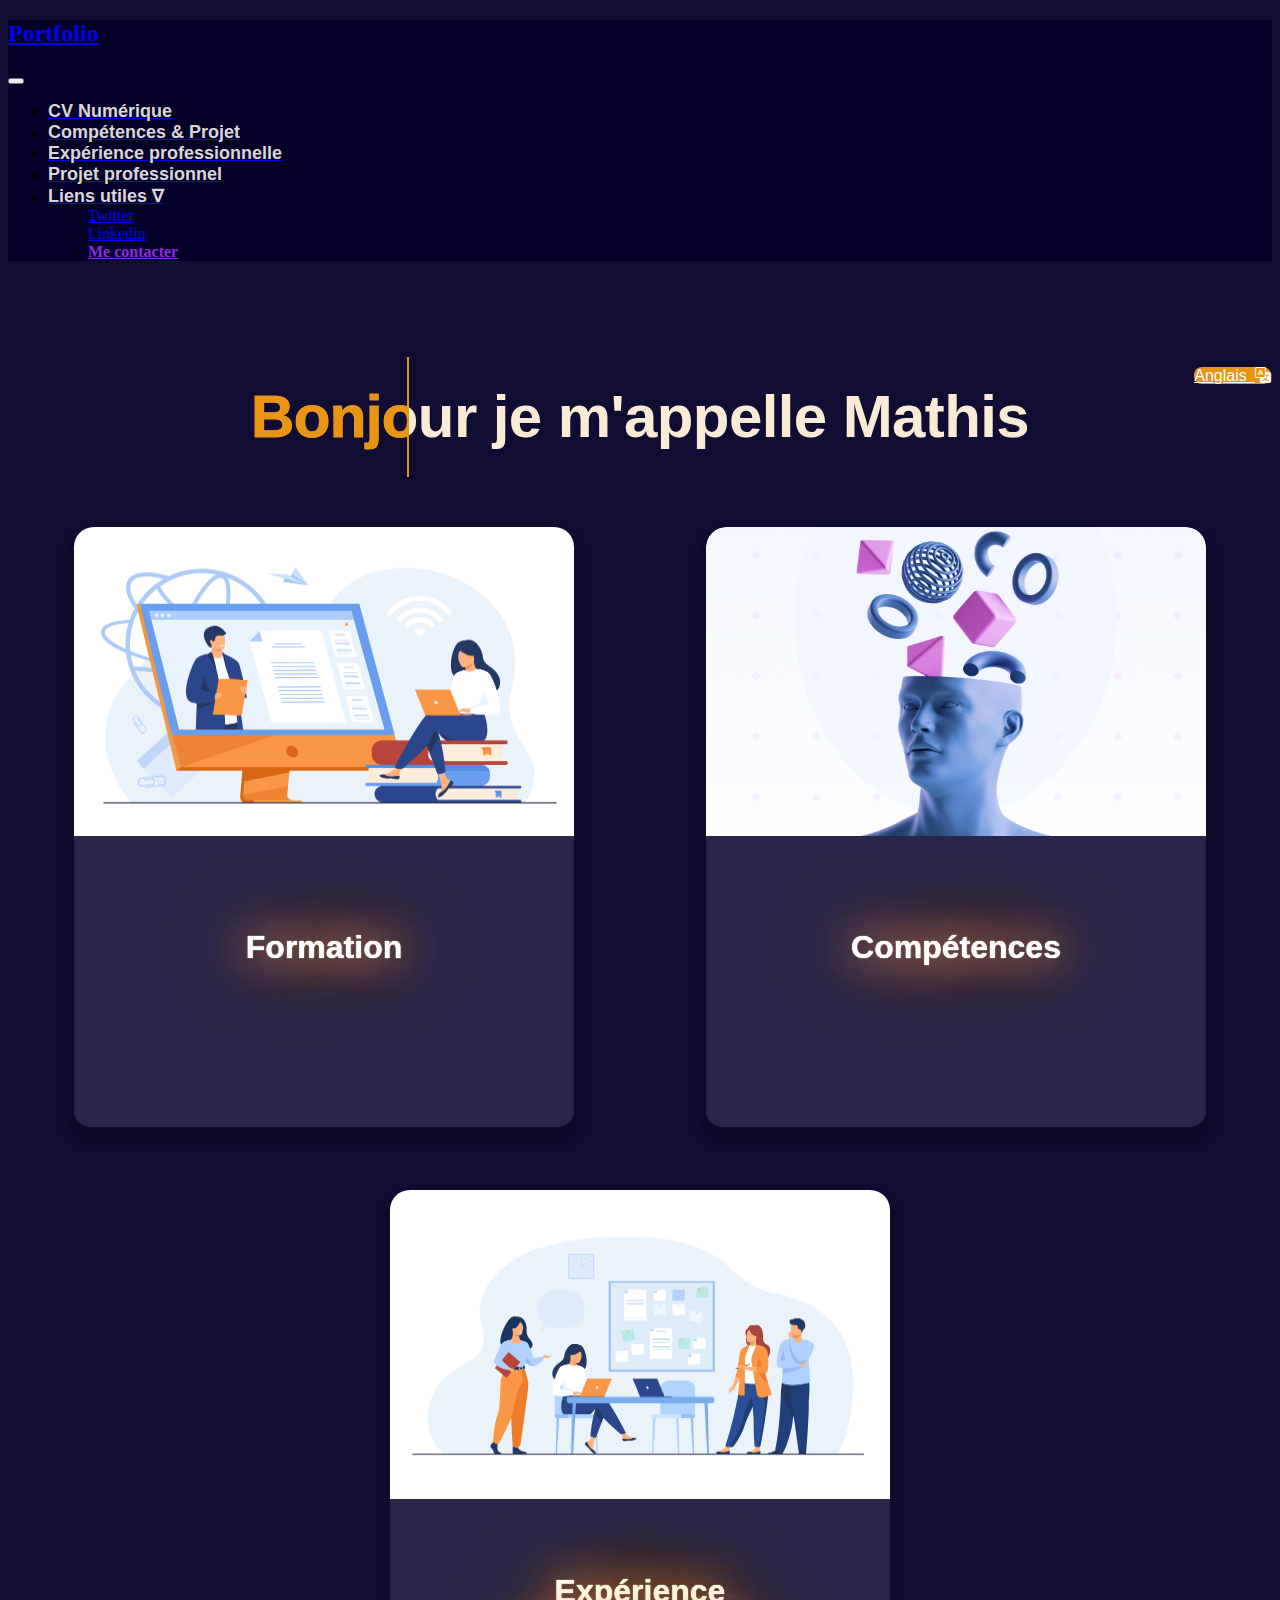
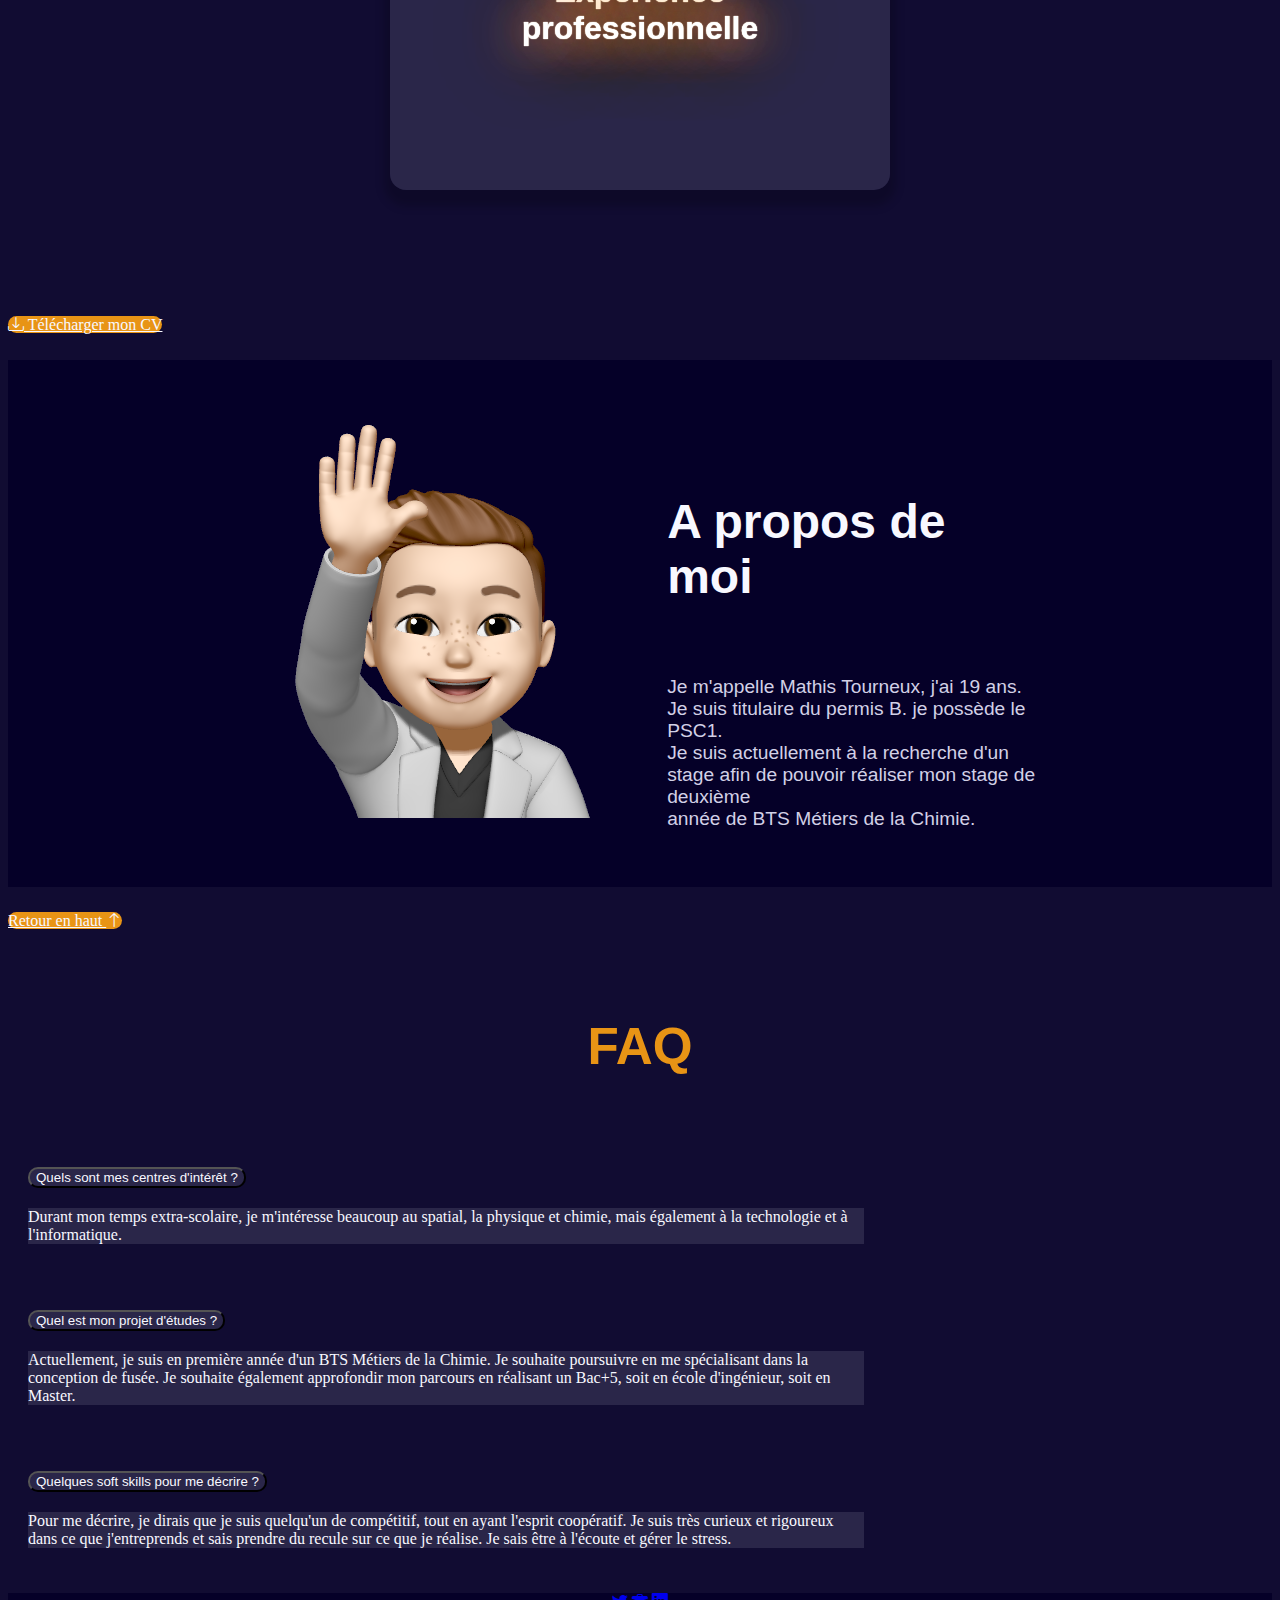
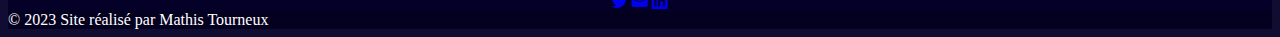
==== html/fr/index.html @ 505dd760 "Add files via upload" ====
<!doctype html>
<html lang="fr">

<head>
    <meta charset="utf-8">
    <meta name="viewport" content="width=device-width, initial-scale=1">
    <title>Portfolio - Mathis Tourneux</title>
    <link href="https://cdn.jsdelivr.net/npm/bootstrap@5.1.3/dist/css/bootstrap.min.css" rel="stylesheet"
        integrity="sha384-1BmE4kWBq78iYhFldvKuhfTAU6auU8tT94WrHftjDbrCEXSU1oBoqyl2QvZ6jIW3" crossorigin="anonymous">
    <link rel="stylesheet" href="https://cdn.jsdelivr.net/npm/bootstrap-icons@1.9.1/font/bootstrap-icons.css">
    <link href="../../css/css.css" rel="stylesheet">
    <link rel="icon" href="../../img/briefcase-fill.png">
</head>

<body>
    <main>
        <nav class="navbar navbar-expand-md navbar-dark bg-dark fixed-top" aria-label="Fourth navbar example">
            <div class="container-fluid">
                <a class="navbar-brand" href="#">
                    <h2>Portfolio</h2>
                </a>
                <button class="navbar-toggler" type="button" data-bs-toggle="collapse"
                    data-bs-target="#navbarsExample04">
                    <span class="navbar-toggler-icon"></span>
                </button>
                <div class="collapse navbar-collapse" id="navbarsExample04">
                    <ul class="navbar-nav me-auto mb-2 mb-md-0">
                        <li class="nav-item">
                            <a class="nav-link active" aria-current="page" href="#"><span>CV
                                    Numérique</span></a>
                        </li>
                        <li class="nav-item">
                            <a class="nav-link active" aria-current="page"
                                href="../../html/fr/competences.html"><span>Compétences &
                                    Projet</span></a>
                        </li>
                        <li class="nav-item">
                            <a class="nav-link active" aria-current="page"
                                href="../../html/fr/interets.html"><span>Expérience
                                    professionnelle</span></a>
                        </li>
                        <li class="nav-item">
                            <a class="nav-link active" aria-current="page"
                                href="../../html/fr/projetprofessionnel.html"><span>Projet professionnel</span></a>
                        </li>
                        <li class="nav-item dropdown">
                            <a class="nav-link" href="#" id="dropdown04" data-bs-toggle="dropdown"
                                aria-expanded="false"><span>Liens utiles ∇</span></a>
                            <ul class="dropdown-menu" aria-labelledby="dropdown04">
                                <li><a class="dropdown-item" href="https://twitter.com/CAREDAS3"
                                        target="_blank">Twitter</a></li>
                                <li><a class="dropdown-item"
                                        href="https://www.linkedin.com/in/mathis-tourneux-204973261/"
                                        target="_blank">Linkedin</a></li>
                                <li><a class="dropdown-item" href="../fr/liensutiles.html"
                                        style="color: blueviolet; font-weight: bold;">Me contacter </a></li>
                            </ul>
                        </li>
                    </ul>
                </div>
            </div>
        </nav>
    </main>
    <div class="langue">
        <a href="../../html/en/index_anglais.html" class="btn btn-dark" role="button">Anglais&ensp;<i
                class="bi bi-translate"></i></a>
    </div>
    <div class="heading">
        <h2 data-text="Bonjour je m'appelle Mathis">
            Bonjour je m'appelle Mathis
        </h2>
    </div>
    <section>
        <div class="flip-card">
            <div class="flip-card-inner">
                <div class="flip-card-front">
                    <img src="../../img/formation.jpg" alt="image_formation" style="border-radius: 20px 20px 0px 0px;">
                    <div class="title-front-card">Formation</div>
                </div>
                <div class="flip-card-back">
                    <h1>Formation</h1><br> <br> <br>
                    <p><b>● 2022-2023</b> BTS Métiers de la chimie (49) 1er année</p>
                    <br> <br>
                    <p><b>● 2021-2022</b> BUT Chimie - IUT Rennes (35) 1er année</p>
                    <br> <br>
                    <p><b>● 2021</b> Bac STL (Sciences et technologies de laboratoire) mention Assez-bien - Lycée Joliot-Curie (35)</p>
                    <br> <br>
                    <p><b>● 2018</b> Brevet des collèges mention Bien - Collège Saint-Jospeh - Bain-de-Bretagne (35)</p>
                </div>
            </div>
        </div>

        <div class="flip-card">
            <div class="flip-card-inner">
                <div class="flip-card-front">
                    <img src="../../img/preview.png" alt="image_preview" style="border-radius: 20px 20px 0px 0px;">
                    <div class="title-front-card">Compétences</div>
                </div>
                <div class="flip-card-back-competence">
                    <h1>Compétences</h1>
                    <p><br><b>● Chimie analytique</b><br>
                        - Dosages en solution aqueuse (colorimétrie, ph-métrie etc…)
                        - Chromatographie (connaissances en HPLC, GC, GC-MS)
                        - Spectro UV ; absorption atomique
                        <br>
                        <br><b>● Chimie synthèse</b><br>
                        - Réalisation de synthèse (montage à reflux…)
                        - Purification (recristallisation, distillation, chromatographie)
                        - CCM, spectro infra-rouge, RMN                        
                        <br>
                        <br><b>● Chimie Formulation</b><br>
                        - Fabrication de produits (peintures, détergents, crèmes…)
                        - Caractérisation (colorimétrie, rhéologie, tests mécaniques)
                        <br>
                        <br><b>● Programmation</b><br> Projet web : création d’un porto-folio, Fondamentaux de
                        programmation de langage JavaScript, un peu de Java et de Shell<br>
                        <br><b>● Langues</b>
                        <br>Anglais : Niveau B2 (diplôme validé par examen spécifique au lycée)<br>
                        <br>Espagnol : Niveau A2 (apprentissage extra-scolaire)<br>
                        <br><b>● Certifications</b><br> Certification PIX code : P-C3Q9QW2V<br>
                    </p>
                </div>
            </div>
        </div>

        <div class="flip-card">
            <div class="flip-card-inner">
                <div class="flip-card-front">
                    <img src="../../img/exp.jpg" alt="image_expérience" style="border-radius: 20px 20px 0px 0px;">
                    <div class="title-front-card">Expérience professionnelle</div>
                </div>
                <div class="flip-card-back">
                    <h1>Expérience professionnelle</h1>
                    <br> <br>
                    <p><b>● Juillet-Août 2022 - Préparateur de commande, Grand-Fougeray (35) : </b>
                        <br><br>Préparation de commande pour les différents intermarchés de France.</p>
                    <br> <br>
                    <p><b>● Février-Juin 2022 - Équipier polyvalent " Domino's Pizza ", Cesson-Sévigné (35) :</b>
                        <br><br>Accueil de la clientèle, livraison, prise de commande, comptoir, encaissement, plonge</p>
                    <br> <br>
                    <p><b>● Mars 2018 - Stage d’observation « Informatique Caisse des dépôts », Paris (75) :</b>
                        <br><br>Observation de différents métiers, par exemple : les métiers de l’informatique
                        (Cybersécurité, Base de Données, Cloud), de la communication (Intranet entreprise, page web,
                        affiches et actualités sur site), mais aussi de la gestion d’habilitations…
                    </p>
                </div>
            </div>
        </div>
    </section>
    <div class="d-flex justify-content-center m-2" style="padding-bottom: 2%;">
        <a href="../../pdf/cv_stage_bts.pdf" download="CV_Mathis_Tourneux.pdf" role="button"
            class="btn btn-dark btn-lg"><i class="bi bi-download"></i> Télécharger mon CV</a>
    </div>
    <div class="bande">
        <div class="container">
            <div class="col-md-12">
                <div class="row">
                    <div class="col-md-4">
                        <img src="../../img/memoji.png" alt="image_memoji">
                    </div>
                    <div class="col-md-8 text-center" style="padding-top: 7%;">
                        <h2>A propos de moi</h2>
                        <p>Je m'appelle Mathis Tourneux, j'ai 19 ans. Je suis titulaire du permis B. je possède le
                            PSC1.<br>Je suis
                            actuellement à la recherche d'un stage afin de pouvoir réaliser mon stage de deuxième<br>
                            année de BTS
                            Métiers de la Chimie.</p>
                    </div>
                </div>
            </div>
        </div>
    </div>
    <div class="d-flex justify-content-center m-2">
        <div class="bas">
            <a href="#" class="btn btn-dark btn-lg">Retour en haut <i class="bi bi-arrow-up"></i></a>
        </div>
    </div>
    <div class="container" style="padding-top: 3%;">
        <div class="row">
            <div class="col">
                <div class="heading-faq">
                    <h2 data-text="FAQ" style="padding-top: 6%; font-size: 320%;">
                        FAQ
                    </h2>
                </div>
            </div>
        </div>
    </div>
    <div class="container9" style="width: 99%; padding-bottom: 2%;">
        <div class="row">
            <div class="col d-flex justify-content-center">
                <div class="accordion accordion-flush" id="accordionFlushExample">
                    <div class="accordion-item">
                        <h2 class="accordion-header" id="flush-headingOne">
                            <button class="accordion-button collapsed" type="button" data-bs-toggle="collapse"
                                data-bs-target="#flush-collapseOne" aria-expanded="false"
                                aria-controls="flush-collapseOne">
                                Quels sont mes centres d'intérêt ?
                            </button>
                        </h2>
                        <div id="flush-collapseOne" class="accordion-collapse collapse"
                            aria-labelledby="flush-headingOne" data-bs-parent="#accordionFlushExample">
                            <div class="accordion-body">Durant mon temps extra-scolaire, je m'intéresse beaucoup au spatial,
                                la physique et chimie, mais également à la technologie et à l'informatique.
                            </div>
                        </div>
                    </div>
                    <div class="accordion-item">
                        <h2 class="accordion-header" id="flush-headingTwo">
                            <button class="accordion-button collapsed" type="button" data-bs-toggle="collapse"
                                data-bs-target="#flush-collapseTwo" aria-expanded="false"
                                aria-controls="flush-collapseTwo">
                                Quel est mon projet d'études ?
                            </button>
                        </h2>
                        <div id="flush-collapseTwo" class="accordion-collapse collapse"
                            aria-labelledby="flush-headingTwo" data-bs-parent="#accordionFlushExample">
                            <div class="accordion-body">Actuellement, je suis en première année d'un BTS Métiers de
                                la Chimie. Je souhaite poursuivre en me spécialisant dans la conception de fusée.
                                Je souhaite également approfondir mon parcours en réalisant un Bac+5,
                                soit en école d'ingénieur, soit en Master.
                            </div>
                        </div>
                    </div>
                    <div class="accordion-item">
                        <h2 class="accordion-header" id="flush-headingThree">
                            <button class="accordion-button collapsed" type="button" data-bs-toggle="collapse"
                                data-bs-target="#flush-collapseThree" aria-expanded="false"
                                aria-controls="flush-collapseThree">
                                Quelques soft skills pour me décrire ?
                            </button>
                        </h2>
                        <div id="flush-collapseThree" class="accordion-collapse collapse"
                            aria-labelledby="flush-headingThree" data-bs-parent="#accordionFlushExample">
                            <div class="accordion-body">Pour me décrire, je dirais que je suis quelqu'un de compétitif, tout en
                                ayant l'esprit coopératif. Je suis très curieux et rigoureux dans ce que j'entreprends et sais
                                prendre du recule sur ce que je réalise. Je sais être à l'écoute et gérer le stress.
                            </div>
                        </div>
                    </div>
                </div>
            </div>
        </div>
    </div>
    <footer class="text-center text-white">
        <div class="container pt-4">
            <div class="mb-4">
                <a class="btn btn-link btn-floating btn-lg text-white m-1" href="https://twitter.com/CAREDAS3"
                    target="_blank" role="button" data-mdb-ripple-color="dark"><i class="bi bi-twitter"></i></a>
                <a class="btn btn-link btn-floating btn-lg text-white m-1" href="https://etsco.fr/"
                    target="_blank" role="button" data-mdb-ripple-color="dark"><i class="bi bi-briefcase-fill"></i></a>
                <a class="btn btn-link btn-floating btn-lg text-white m-1"
                    href="https://www.linkedin.com/in/mathis-tourneux-204973261/" target="_blank" role="button"
                    data-mdb-ripple-color="dark"><i class="bi bi-linkedin"></i></a>
            </div>
        </div>
        <div class="text-center  text-dark p-3" style="background-color: rgba(0, 0, 0, 0.2);">
            <span>© 2023 Site réalisé par Mathis Tourneux</span>
        </div>
    </footer>
    <script src="https://cdn.jsdelivr.net/npm/bootstrap@5.1.3/dist/js/bootstrap.bundle.min.js"
        integrity="sha384-ka7Sk0Gln4gmtz2MlQnikT1wXgYsOg+OMhuP+IlRH9sENBO0LRn5q+8nbTov4+1p"
        crossorigin="anonymous"></script>
</body>

</html>
---- css/css.css ----
/* Couleur du fond par defaut de la page */
body {
    background-color: #110C32;
}


/***** Style Navbar *****/
/* Couleur de fond de la navbar */
.navbar {
    background: #050028 !important;
}

/* Text "Portfolio" */
.navbar-brand h2:after {
    background: none repeat scroll 0 0 transparent;
    bottom: 0;
    content: "";
    display: block;
    height: 3px;
    position: absolute;
    background: rgb(248, 248, 255);
    transition: width 0.3s ease 0s, left 0.3s ease 0s;
    width: 0;
}

.navbar-brand h2:hover:after {
    width: 8%;
    left: 0;
}

/* Text bouton de navigation */
a span {
    color: rgb(216, 214, 214);
    font-family: 'Segoe UI', Tahoma, Geneva, Verdana, sans-serif;
    font-weight: bold;
    font-size: large;
}

/* Effet quand on passe la souris dessus */
a span:hover {
    color: rgb(232, 148, 21);
}


/***** Style Card Flip index.html *****/
/* Proprietes des card flip */
.flip-card {
    background-color: transparent;
    width: 500px;
    height: 600px;
    perspective: 1000px;
    border-radius: 20px 20px 16px 16px;
}

.flip-card-inner {
    width: 100%;
    height: 100%;
    text-align: center;
    transition: 0.5s ease;
    transform-style: preserve-3d;
    box-shadow: 0 10px 10px 6px rgba(0, 0, 0, 0.2);
    border-radius: 20px 20px 16px 16px;

}

.flip-card-front,
.flip-card-back {
    position: absolute;
    width: 100%;
    height: 100%;
    -webkit-backface-visibility: hidden;
    backface-visibility: hidden;
    border-radius: 20px 20px 16px 16px;
}

.flip-card-front {
    background-color: #2A2649;
}

/* Rotation de la card */
.flip-card:hover .flip-card-inner {
    transform: rotateY(180deg);
}

/* Proprietes des images des card */
.flip-card-front img {
    width: 100%;
    height: 51.5%;
    -webkit-backface-visibility: hidden;
    backface-visibility: hidden;
    border-radius: 20px 20px 16px 16px;
}

/*  */
.flip-card-back {
    background-color: #FFFFFF;
    color: rgb(227, 60, 60);
    transform: rotateY(180deg);
}

/* Proprietes text sous image des card */
.title-front-card {
    color: white;
    font-family: 'Segoe UI', Tahoma, Geneva, Verdana, sans-serif;
    position: absolute;
    font-weight: bold;
    font-size: xx-large;
    top: 70%;
    left: 50%;
    transform: translate(-50%, -50%);
    text-shadow:
        0 0 1px antiquewhite,
        0 0 1px antiquewhite,
        0 0 42px #FF9950,
        0 0 60px #FF9950,
        0 0 100px #FF9950;
    animation: lumiere 1s infinite linear;
}

/* Placement des card */
section {
    flex-wrap: wrap;
    display: flex;
    justify-content: space-around;
    padding-bottom: 5%;
    align-items: center;
}

/* Titre back des card */
.flip-card-back h1 {
    color: #21618C;
    margin-bottom: 30px;
    margin-top: 30px;
}

/* Text back des card */
.flip-card-back p {
    color: #050028;
}

/* Proprietes scrollbar */
::-webkit-scrollbar {
    width: 15px;
}

::-webkit-scrollbar-track {
    box-shadow: inset 0 0 5px grey;
    border-radius: 10px;
}

::-webkit-scrollbar-thumb {
    background: #534a8d;
    border-radius: 10px;
}

/* Text back card competence */
.flip-card-back-competence p {
    height: 75%;
    width: 100%;
    margin: 0 auto;
    overflow: hidden;
}

.flip-card-back-competence p:hover {
    overflow-y: scroll;
}

.flip-card-front,
.flip-card-back-competence {
    position: absolute;
    width: 100%;
    height: 100%;
    -webkit-backface-visibility: hidden;
    backface-visibility: hidden;
    border-radius: 20px 20px 16px 16px;
}

.flip-card-back-competence {
    background-color: #FFFFFF;
    color: #050028;
    transform: rotateY(180deg);
}

/* Titre back card competence */
.flip-card-back-competence h1 {
    color: #21618C;
    margin-bottom: 30px;
    margin-top: 30px;
}


/***** Style texte "Bonjour je m'appelle Mathis" index.html *****/
/* Proprietes du texte */
.heading {
    position: relative;
    width: fit-content;
    margin: 0 auto;
    padding-top: 30px;
}

/* Text avant le passage de la barre */
.heading h2 {
    position: relative;
    font-size: clamp(0.75rem, 7.5vw, 3.75rem);
    line-height: 2em;
    letter-spacing: -0.01em;
    color: antiquewhite;
    font-family: 'Segoe UI', Tahoma, Geneva, Verdana, sans-serif;
    margin: 50px;
}

/* Text après le passage de la barre */
.heading h2::before {
    content: attr(data-text);
    position: absolute;
    top: 0;
    left: 0;
    width: 20%;
    height: 100%;
    color: rgb(232, 148, 21);
    -webkit-text-stroke: 1px rgb(232, 148, 21);
    border-right: 2px solid rgb(232, 148, 21);
    overflow: hidden;
    animation: move 5s alternate ease-in-out infinite;
}

/* Movement de la barre */
@keyframes move {
    0% {
        width: 0%;
    }

    100% {
        width: 30%;
    }
}


/***** Style texte "Hello my name is Mathis" index.html *****/
/* Proprietes du texte */
.heading-anglais {
    position: relative;
    width: fit-content;
    margin: 0 auto;
    padding-top: 30px;
}

/* Text avant le passage de la barre */
.heading-anglais h2 {
    position: relative;
    font-size: clamp(0.75rem, 7.5vw, 3.75rem);
    line-height: 2em;
    letter-spacing: -0.01em;
    color: antiquewhite;
    font-family: 'Segoe UI', Tahoma, Geneva, Verdana, sans-serif;
    margin: 50px;
}

/* Text après le passage de la barre */
.heading-anglais h2::before {
    content: attr(data-text);
    position: absolute;
    top: 0;
    left: 0;
    width: 20%;
    height: 100%;
    color: rgb(232, 148, 21);
    -webkit-text-stroke: 1px rgb(232, 148, 21);
    border-right: 2px solid rgb(232, 148, 21);
    overflow: hidden;
    animation: move1 5s alternate ease-in-out infinite;
}

/* Movement de la barre */
@keyframes move1 {
    0% {
        width: 0%;
    }

    100% {
        width: 23%;
    }
}



/***** Style texte et image avant la FAQ index.html *****/
/* Création de la bande */
.bande {
    padding: 3%;
    background: #050028;
}

.col-md-12 {
    position: relative;
}

/* Proprietes de l'image à gauche */
.col-md-12 img {
    float: left;
}

/* Proprietes texte à droite de l'image */
.col-md-12 h2 {
    color: rgb(248, 248, 255);
    font-family: 'Segoe UI', Tahoma, Geneva, Verdana, sans-serif;
    font-size: 300%;
}

.col-md-12 p {
    color: #D2D0E6;
    padding-top: 4%;
    font-family: 'Segoe UI', Tahoma, Geneva, Verdana, sans-serif;
    font-size: 120%;
}


/***** Style texte FAQ index.html *****/
/* Proprietes du texte */
.heading-faq h2 {
    color: rgb(232, 148, 21);
    font-family: 'Segoe UI', Tahoma, Geneva, Verdana, sans-serif;
    transition: transform .2s;
}

/* Effet quand on passe la souris dessus */
.heading-faq h2:after {
    background: none repeat scroll 0 0 transparent;
    bottom: 0;
    content: "";
    display: block;
    height: 3px;
    left: 50%;
    background: rgb(204, 124, 50);
    transition: width 0.3s ease 0s, left 0.6s ease 0s;
    width: 0;
}

.heading-faq h2:hover:after {
    width: 100%;
    left: 0;
}

/***** Style accordion FAQ index.html *****/
/* Proprietes accordion */
.accordion {
    display: block;
    align-items: center;
    width: 70%;
    height: 50%;
    justify-content: center;

}

.accordion-button:focus {
    box-shadow: none;
    background-color: #3b375a !important;
}

.accordion-item {
    padding: 20px;
    background-color: transparent;
}

.accordion-button {
    border-radius: 20px;
}

/* Titre des boutons */
.accordion-item h2 button {
    color: rgb(248, 248, 255);
    background-color: #2A2649;
}

/* Text deroule */
.accordion-body {
    color: rgb(248, 248, 255);
    background-color: #2A2649;
}

.accordion-button::after {
    background-image: url("data:image/svg+xml,<svg xmlns='http://www.w3.org/2000/svg' viewBox='0 0 16 16' fill='%23ffffff'><path fill-rule='evenodd' d='M1.646 4.646a.5.5 0 0 1 .708 0L8 10.293l5.646-5.647a.5.5 0 0 1 .708.708l-6 6a.5.5 0 0 1-.708 0l-6-6a.5.5 0 0 1 0-.708z'/></svg>") !important;
}

/***** Style boutton index.html *****/
/* Bouton download CV */
.d-flex button {
    background-color: rgb(232, 148, 21);
    border-radius: 10px;
}

.d-flex button:hover {
    background-color: #ac5d03;
    animation: shake 0.82s cubic-bezier(.36, .07, .19, .97) both;
    transform: translate3d(0, 0, 0);
    perspective: 1000px;
}

/* Bouton back to top */
.bas {
    padding-top: 2%;
}

.d-flex a {
    background-color: rgb(232, 148, 21);
    color: rgb(248, 248, 255);
    border-radius: 10px;

}

.d-flex a:hover {
    background-color: #ac5d03;
    animation: shake 0.82s cubic-bezier(.36, .07, .19, .97) both;
    transform: translate3d(0, 0, 0);
    perspective: 1000px;
}

/* Effet quand on passe la souris dessus */
@keyframes shake {

    10%,
    90% {
        transform: translate3d(-1px, 0, 0);
    }

    20%,
    80% {
        transform: translate3d(2px, 0, 0);
    }

    30%,
    50%,
    70% {
        transform: translate3d(-2px, 0, 0);
    }

    40%,
    60% {
        transform: translate3d(2px, 0, 0);
    }
}

.flip-card-back a {
    background-color: rgb(232, 148, 21);
    color: rgb(248, 248, 255);
    border-radius: 10px;
    font-family: 'Segoe UI', Tahoma, Geneva, Verdana, sans-serif;

}

.flip-card-back a:hover {
    background-color: #ac5d03;
    color: rgb(248, 248, 255);
    animation: shake 0.82s cubic-bezier(.36, .07, .19, .97) both;
    transform: translate3d(0, 0, 0);
    perspective: 1000px;
}


/***** Style mailbox liensutiles.html *****/
/* Proprietes de la mailbox */
.mail {
    padding: 30px;
    position: relative;
    display: flex;
    justify-content: center;
    align-items: center;
}

.mail:after {
    content: '';
    position: absolute;
    width: 100%;
    height: 100%;
    left: 0;
    background-size: cover;
    filter: blur(50px);
    z-index: -1;
}

.contact-box {
    max-width: 850px;
    display: grid;
    grid-template-columns: repeat(2, 1fr);
    justify-content: center;
    align-items: center;
    text-align: center;
    background-color: #2A2649;
    box-shadow: 0px 0px 19px 5px rgba(0, 0, 0, 0.19);
    border-radius: 20px;
}

/* Image partie gauche */
.left {
    background: url("../img/enveloppe.gif") no-repeat center;
    background-size: cover;
    height: 100%;
    border-radius: 20px 0px 0px 20px;
    border: none;
}

.right {
    padding: 25px 40px;
}

/* Texte "Me contacter" envoie  */
.mail h2 {
    position: relative;
    padding: 0 0 10px;
    margin-bottom: 10px;
    color: #fff;
}

.mail h2:after {
    content: '';
    position: absolute;
    left: 50%;
    bottom: 0;
    transform: translateX(-50%);
    height: 4px;
    width: 50px;
    border-radius: 2px;
    background-color: #FF9950;
}

/* Proprietes des cases à completer */
.field {
    width: 100%;
    border: 2px solid rgba(0, 0, 0, 0);
    outline: none;
    background-color: rgba(247, 247, 248, 0.822);
    padding: 0.5rem 1rem;
    font-size: 1.1rem;
    margin-bottom: 22px;
    transition: .3s;
    border-radius: 5px;
}

.field:hover {
    background-color: rgba(0, 0, 0, 0.1);
}

textarea {
    min-height: 150px;
}

/* Boutou d'envoie */
.butn {
    width: 100%;
    padding: 0.5rem 1rem;
    background-color: #FF9950;
    color: #fff;
    font-size: 1.1rem;
    border: none;
    outline: none;
    cursor: pointer;
    transition: .3s;
    border-radius: 5px;
}

.butn:hover {
    background-color: #ac5d03;
    animation: shakebutn 0.4s cubic-bezier(.36, .07, .19, .97) both;
    transform: translate3d(0, 0, 0);
    perspective: 1000px;
}

/* Effet quand on passe la souris dessus */
@keyframes shakebutn {

    10%,
    40% {
        transform: translate3d(-1px, 0, 0);
    }

    20%,
    80% {
        transform: translate3d(2px, 0, 0);
    }

    50%,
    50%,
    30% {
        transform: translate3d(-2px, 0, 0);
    }

    10%,
    20% {
        transform: translate3d(2px, 0, 0);
    }
}

.field:focus {
    border: 2px solid rgba(30, 85, 250, 0.47);
    background-color: #fff;
}

/* bouton changement langue page liens-utiles*/

.langue-liens a {
    color: rgb(255, 255, 255);
    background-color: rgb(232, 148, 21);
    font-family: 'Segoe UI', Tahoma, Geneva, Verdana, sans-serif;
    border-radius: 8px;

}

.langue-liens {
    padding-top: 90px;
    display: flex;
    justify-content: center;
}

.langue-liens a:hover {
    background-color: #ac5d03;
    animation: shake 0.82s cubic-bezier(.36, .07, .19, .97) both;
    transform: translate3d(0, 0, 0);
    perspective: 1000px;
}

/***** Style responsive *****/
/* Modification de certains éléments pour le responsive */
@media screen and (max-width: 768px) {
    .contact-box {
        grid-template-columns: 1fr;
    }

    .left {
        height: 0px;
    }

    .right {
        padding: 80px 80px 80px 80px;
    }

    .video_exp {
        width: 80%;
    }

    .bande img {
        padding-left: 18%;
    }

    .heading-faq h2 {
        padding: 2%;
    }

    .col-md-6 h4 {
        text-align: center;
    }

    .col-md-6 h3 {
        text-align: center;
    }

    .col-md-3 {
        padding-top: 2%;
    }

    .col-md-6 {
        padding-left: 0;
    }

    .col-md-7 {
        padding-left: 4.5%;
    }

    .col-md-5 {
        padding-left: 5%;
    }
}

@media screen and (max-width: 575px) {
    .col-md-3 {
        padding-left: 7%;
    }

    .col-md-6 ul,
    .my-3 {
        padding-left: 10%;
    }

    .col-md-6 {
        padding-left: 1%;
    }
}

/* Responsive texte "Bonjour je m'appelle Mathis" index.html */
@media screen and (max-width: 1003px) {
    .heading h2::before {
        display: none;
    }

    .heading {
        text-align: center;
    }

    .heading-anglais h2::before {
        display: none;
    }

    .heading-anglais {
        text-align: center;
    }
}

@media screen and (max-width: 1500px) {
    .flip-card {
        padding-bottom: 5%;
    }
}


/***** Style experience pro interets.html *****/

/* bouton changement langue page interets*/
.langue-pro a {
    color: rgb(255, 255, 255);
    background-color: rgb(232, 148, 21);
    font-family: 'Segoe UI', Tahoma, Geneva, Verdana, sans-serif;
    border-radius: 8px;

}

.langue-pro {
    float: right;
}

.langue-pro a:hover {
    background-color: #ac5d03;
    animation: shake 0.82s cubic-bezier(.36, .07, .19, .97) both;
    transform: translate3d(0, 0, 0);
    perspective: 1000px;
}

/* propriétés titre de la page exp-pro */
.col-lg-12 {
    color: rgb(248, 248, 255);
    text-align: center;
    padding-bottom: 1%;
    font-family: 'Segoe UI', Tahoma, Geneva, Verdana, sans-serif;
    text-shadow: 0 0 25px #B3D2F7;

}

/* texte de la page exp-pro */
.container8 {
    color: rgb(248, 248, 255);
    font-family: 'Segoe UI', Tahoma, Geneva, Verdana, sans-serif;
}

/* proprietes les 3 box en haut de la page exp-pro */
.container11 {
    display: flex;
    margin: 4%;
}

.carte {
    border-radius: 20px;
    background-color: #221b52;
    flex: 1;
    transition: .3s all ease;
    margin-left: 10px;
    height: 10%;
    color: rgb(248, 248, 255);
    font-family: 'Segoe UI', Tahoma, Geneva, Verdana, sans-serif;
    text-align: center;
    box-shadow: 0 10px 10px 10px rgba(0, 3, 15, 0.2);
}

.carte h4 {
    padding-top: 2%;
}

.carte:hover {
    flex: 2;
    background-color: #534a8d;
    box-shadow: 0 0px 5px 2px rgba(187, 186, 186, 0.2);
}


/***** Style competences competences.html *****/
/* propriétés grid container page competences*/
.container1 {
    width: 99%;
    padding-left: 1%;
    color: rgb(255, 255, 255);
    padding-right: 1.5%;
    padding-top: 80px;

}

.container1 h1 {
    color: rgb(248, 248, 255);
    font-family: 'Segoe UI', Tahoma, Geneva, Verdana, sans-serif;
}

.container1 p {
    color: #D2D0E6;
}

.container1 h3 {
    color: rgb(248, 248, 255);
    font-family: 'Segoe UI', Tahoma, Geneva, Verdana, sans-serif;
    text-shadow: 0 0 2px #ffffff;
}


/* soulignement titre page competences*/
.underline-text {
    text-decoration-color: rgb(255, 169, 39);
    text-decoration-thickness: 2px;
    padding-top: 2%;
}

/* progressbar proprietés page competences*/
.progress {
    width: 70%;
    margin-left: auto;
    margin-right: auto
}

.bar-position {
    padding-top: 5%;
    padding-bottom: 4%;
}

/* texte au dessus de la progressbar proprietés page competences*/
.texte-courbe {
    color: rgb(248, 248, 255);
    font-family: 'Segoe UI', Tahoma, Geneva, Verdana, sans-serif;
    text-align: center;
    font-size: 180%;
    padding-bottom: 1%;
}

/* proprietés éléments page competences*/
.col-md-5 {
    background-color: #1c1741;
    border-radius: 15px;

}

/* proprietés boutons page competences*/
.col-md-5 a {
    background-color: rgb(232, 148, 21);
    color: rgb(248, 248, 255);
    border-radius: 10px;

}

.col-md-5 a:hover {
    background-color: #ac5d03;
    animation: shake 0.82s cubic-bezier(.36, .07, .19, .97) both;
    transform: translate3d(0, 0, 0);
    perspective: 1000px;
}


/***** Style projet professionnel projetprofessionnel.html *****/
/* Carousel */

.carousel-inner {
    border-radius: 15px;
}

/* Titre et texte projet professionnel */
.text-projet {
    text-align: center;
    color: #D2D0E6;
    font-family: 'Segoe UI', Tahoma, Geneva, Verdana, sans-serif;

}

.titre-projet-pro {
    color: rgb(248, 248, 255);
    text-align: center;
    padding-bottom: 1%;
    font-family: 'Segoe UI', Tahoma, Geneva, Verdana, sans-serif;
    text-shadow: 0 0 25px #B3D2F7;
}


/***** Style Footer *****/
/* Zone icones footer */
.container {
    display: flex;
    align-items: center;
    width: 100%;
    height: 00%;
    justify-content: center;
    min-height: 1vh;
}

/* Couleur bas du footer */
.text-center {
    background-color: #050028;
}

/* Text bas du footer */
.text-center span {
    color: rgb(255, 255, 255);
}

/* Text haut du footer */
.text-contact-reseaux p {
    font-size: 150%;
    font-family: 'Segoe UI', Tahoma, Geneva, Verdana, sans-serif;
}

/* propietes bouton changement langue plusieurs pages*/
.langue a {
    color: rgb(255, 255, 255);
    background-color: rgb(232, 148, 21);
    font-family: 'Segoe UI', Tahoma, Geneva, Verdana, sans-serif;
    border-radius: 8px;

}

.langue {
    float: right;
    padding-right: 0.1%;
    padding-top: 90px;
}

.langue a:hover {
    background-color: #ac5d03;
    animation: shake 0.82s cubic-bezier(.36, .07, .19, .97) both;
    transform: translate3d(0, 0, 0);
    perspective: 1000px;
}
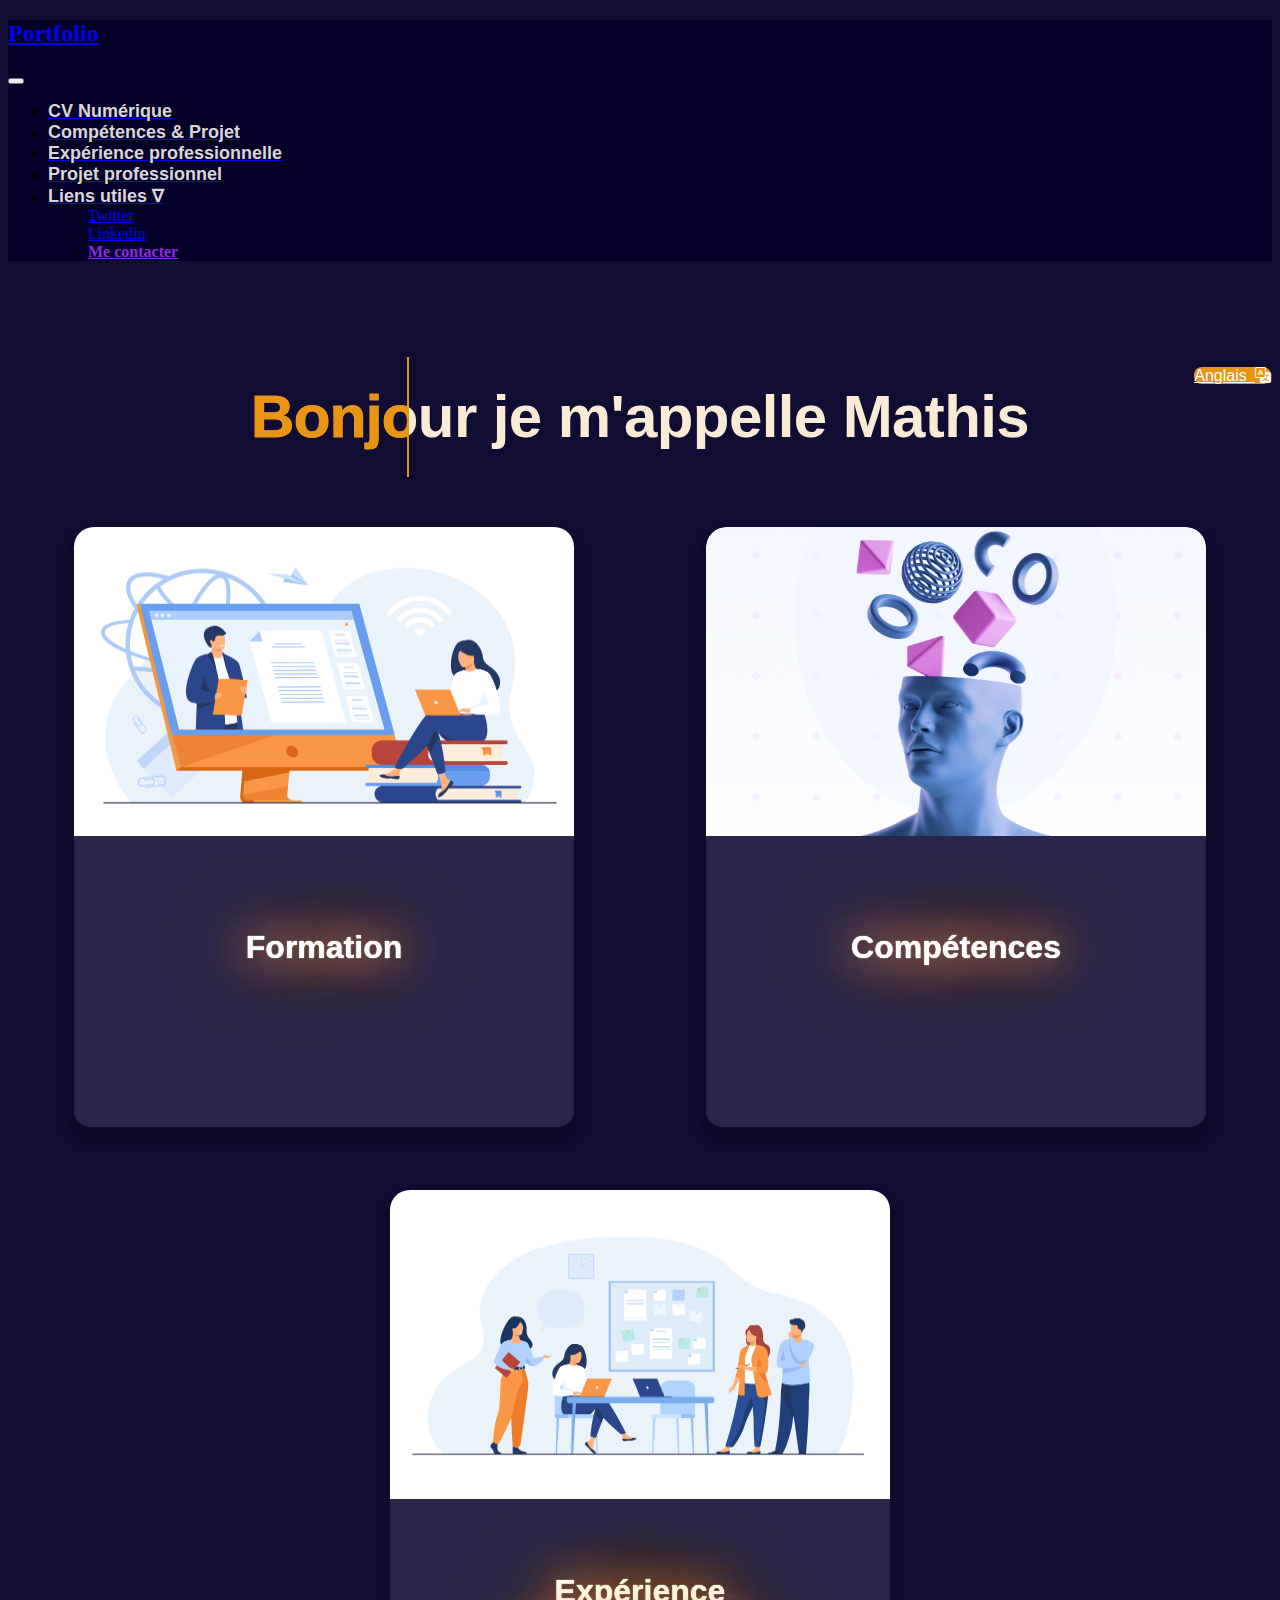
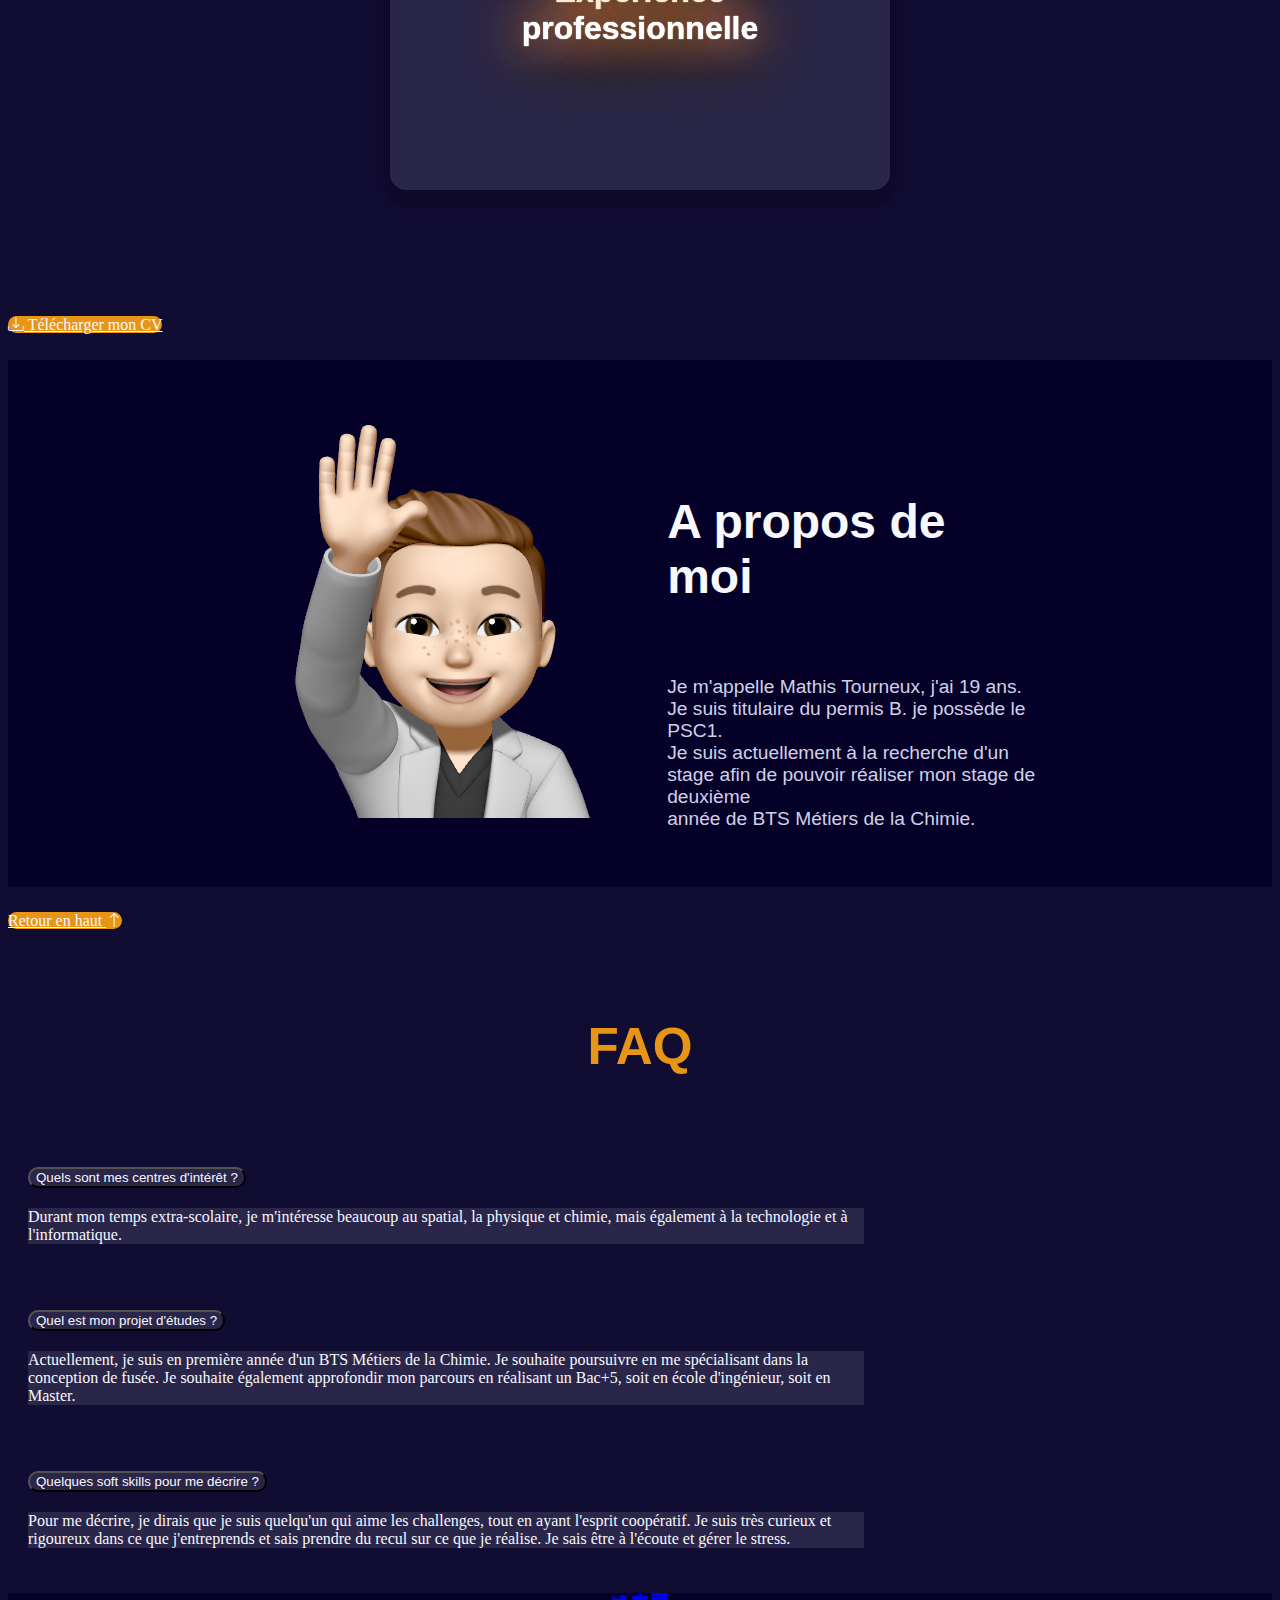
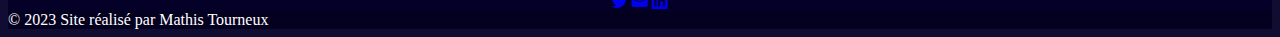
==== commit d246e48c: "Add files via upload" ====
--- a/html/fr/index.html
+++ b/html/fr/index.html
@@ -79,9 +79,9 @@
                 </div>
                 <div class="flip-card-back">
                     <h1>Formation</h1><br> <br> <br>
-                    <p><b>● 2022-2023</b> BTS Métiers de la chimie (49) 1er année</p>
-                    <br> <br>
-                    <p><b>● 2021-2022</b> BUT Chimie - IUT Rennes (35) 1er année</p>
+                    <p><b>● 2022-2023</b> BTS Métiers de la chimie (Angers - 49) 1ère année</p>
+                    <br> <br>
+                    <p><b>● 2021-2022</b> BUT Chimie - IUT Rennes (35) 1ère année</p>
                     <br> <br>
                     <p><b>● 2021</b> Bac STL (Sciences et technologies de laboratoire) mention Assez-bien - Lycée Joliot-Curie (35)</p>
                     <br> <br>
@@ -132,7 +132,7 @@
                 <div class="flip-card-back">
                     <h1>Expérience professionnelle</h1>
                     <br> <br>
-                    <p><b>● Juillet-Août 2022 - Préparateur de commande, Grand-Fougeray (35) : </b>
+                    <p><b>● Juillet-Août 2022 - Préparateur de commandes, Grand-Fougeray (35) : </b>
                         <br><br>Préparation de commande pour les différents intermarchés de France.</p>
                     <br> <br>
                     <p><b>● Février-Juin 2022 - Équipier polyvalent " Domino's Pizza ", Cesson-Sévigné (35) :</b>
@@ -232,9 +232,9 @@
                         </h2>
                         <div id="flush-collapseThree" class="accordion-collapse collapse"
                             aria-labelledby="flush-headingThree" data-bs-parent="#accordionFlushExample">
-                            <div class="accordion-body">Pour me décrire, je dirais que je suis quelqu'un de compétitif, tout en
+                            <div class="accordion-body">Pour me décrire, je dirais que je suis quelqu'un qui aime les challenges, tout en
                                 ayant l'esprit coopératif. Je suis très curieux et rigoureux dans ce que j'entreprends et sais
-                                prendre du recule sur ce que je réalise. Je sais être à l'écoute et gérer le stress.
+                                prendre du recul sur ce que je réalise. Je sais être à l'écoute et gérer le stress.
                             </div>
                         </div>
                     </div>
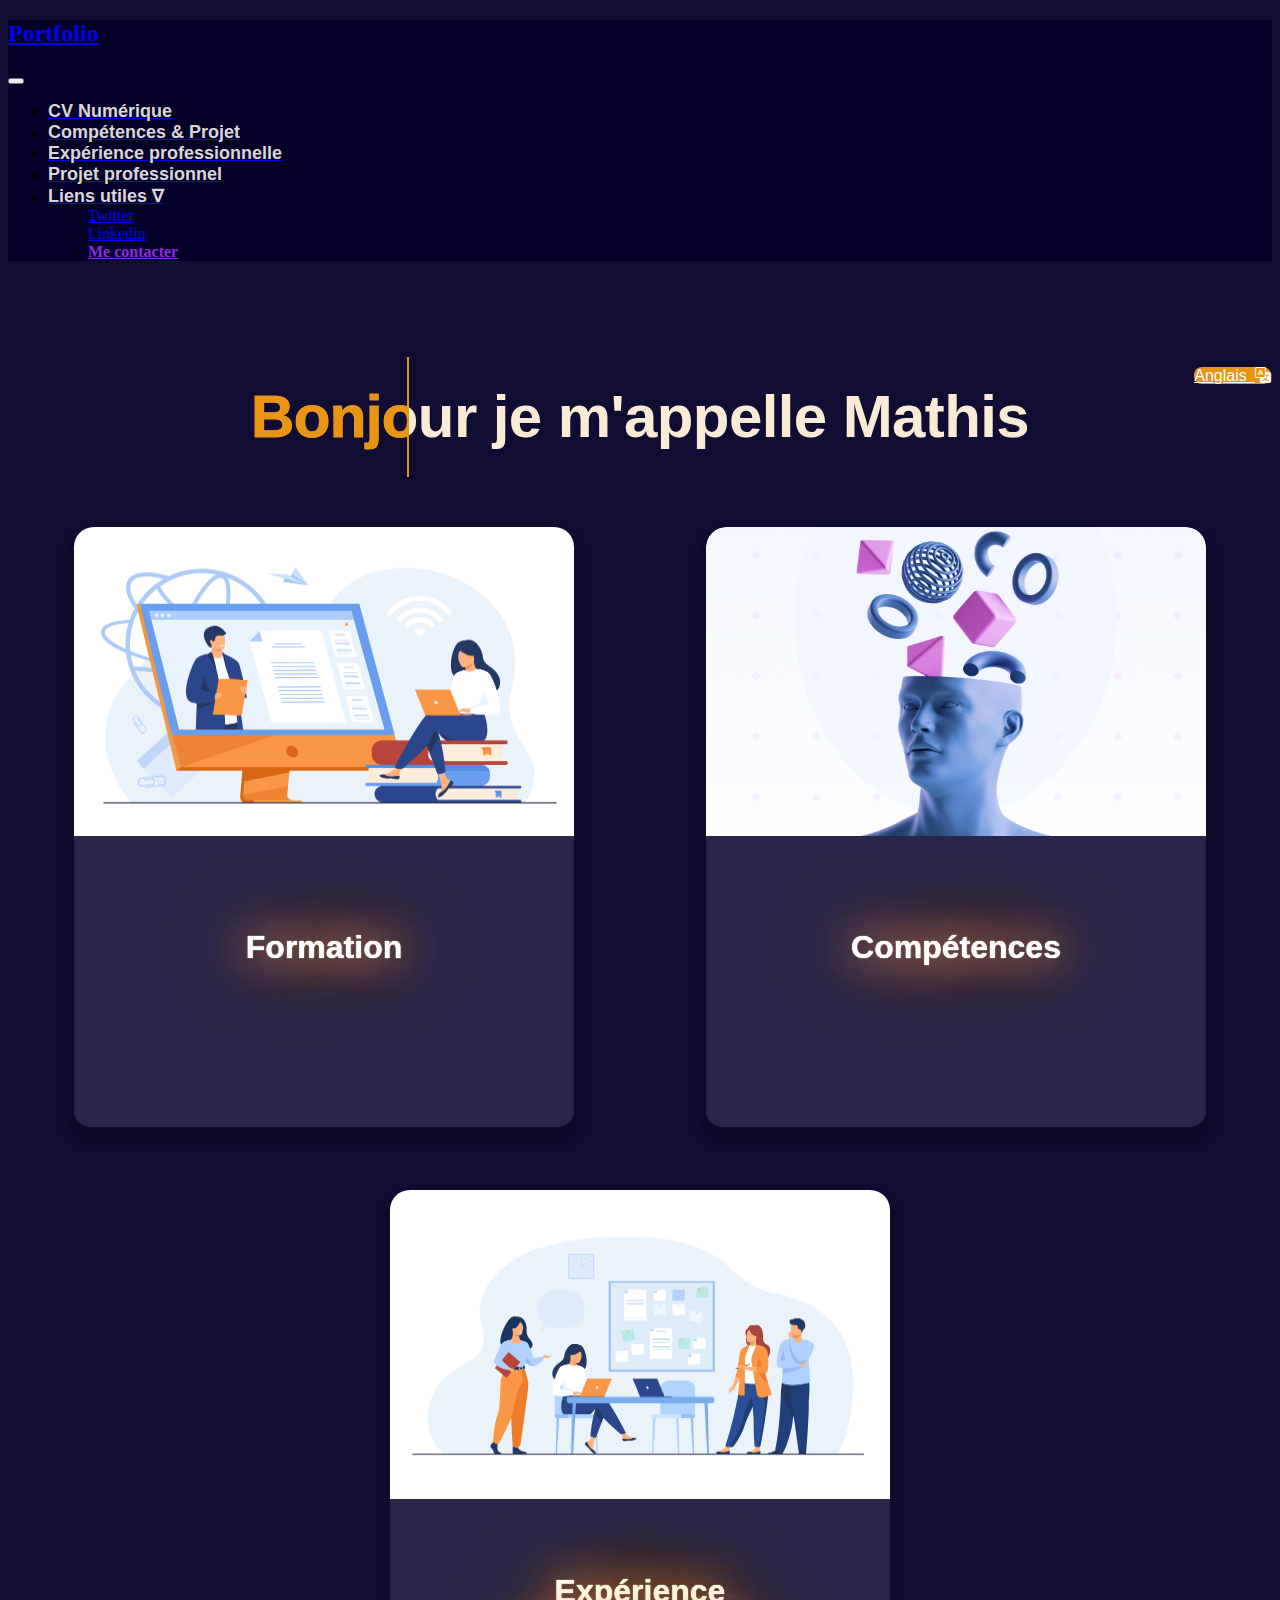
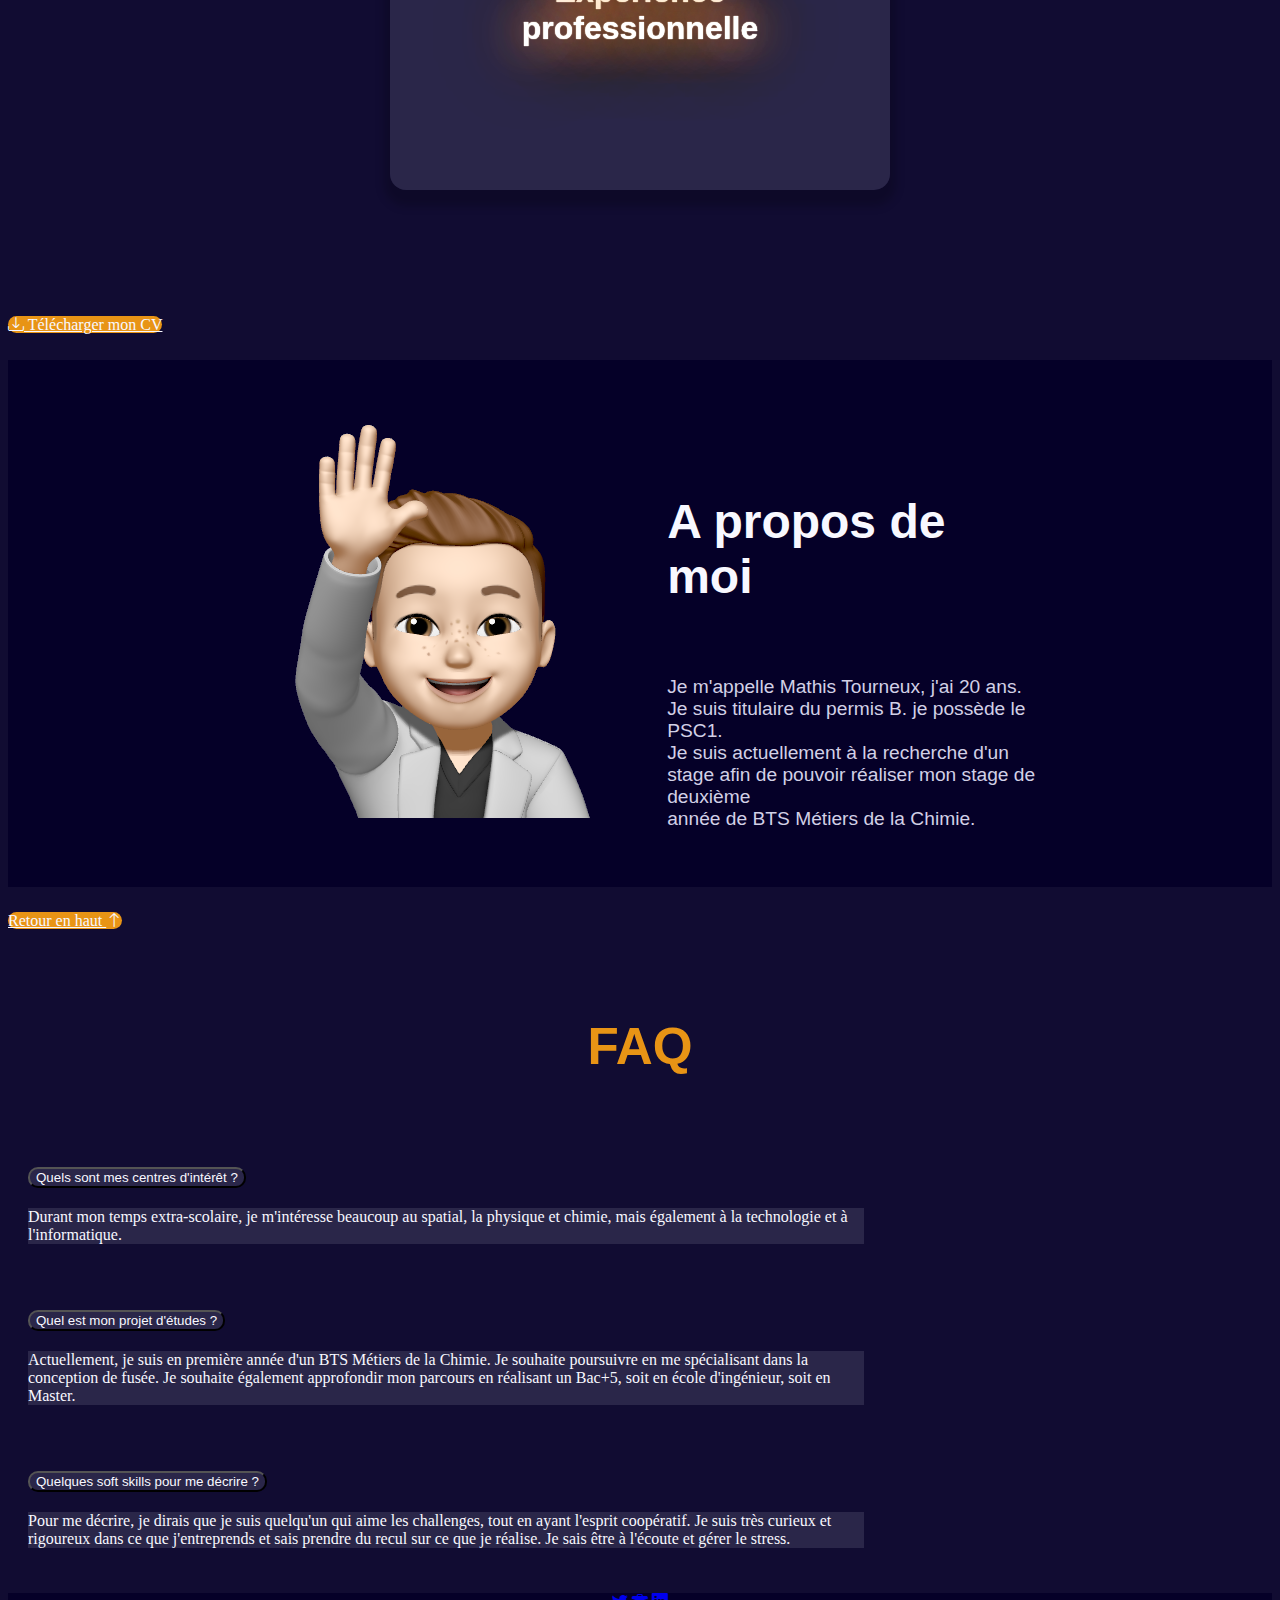
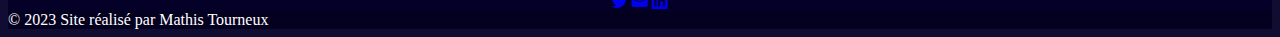
==== commit f82bc5c7: "Update index.html" ====
--- a/html/fr/index.html
+++ b/html/fr/index.html
@@ -160,7 +160,7 @@
                     </div>
                     <div class="col-md-8 text-center" style="padding-top: 7%;">
                         <h2>A propos de moi</h2>
-                        <p>Je m'appelle Mathis Tourneux, j'ai 19 ans. Je suis titulaire du permis B. je possède le
+                        <p>Je m'appelle Mathis Tourneux, j'ai 20 ans. Je suis titulaire du permis B. je possède le
                             PSC1.<br>Je suis
                             actuellement à la recherche d'un stage afin de pouvoir réaliser mon stage de deuxième<br>
                             année de BTS
@@ -263,4 +263,4 @@
         crossorigin="anonymous"></script>
 </body>
 
-</html>+</html>
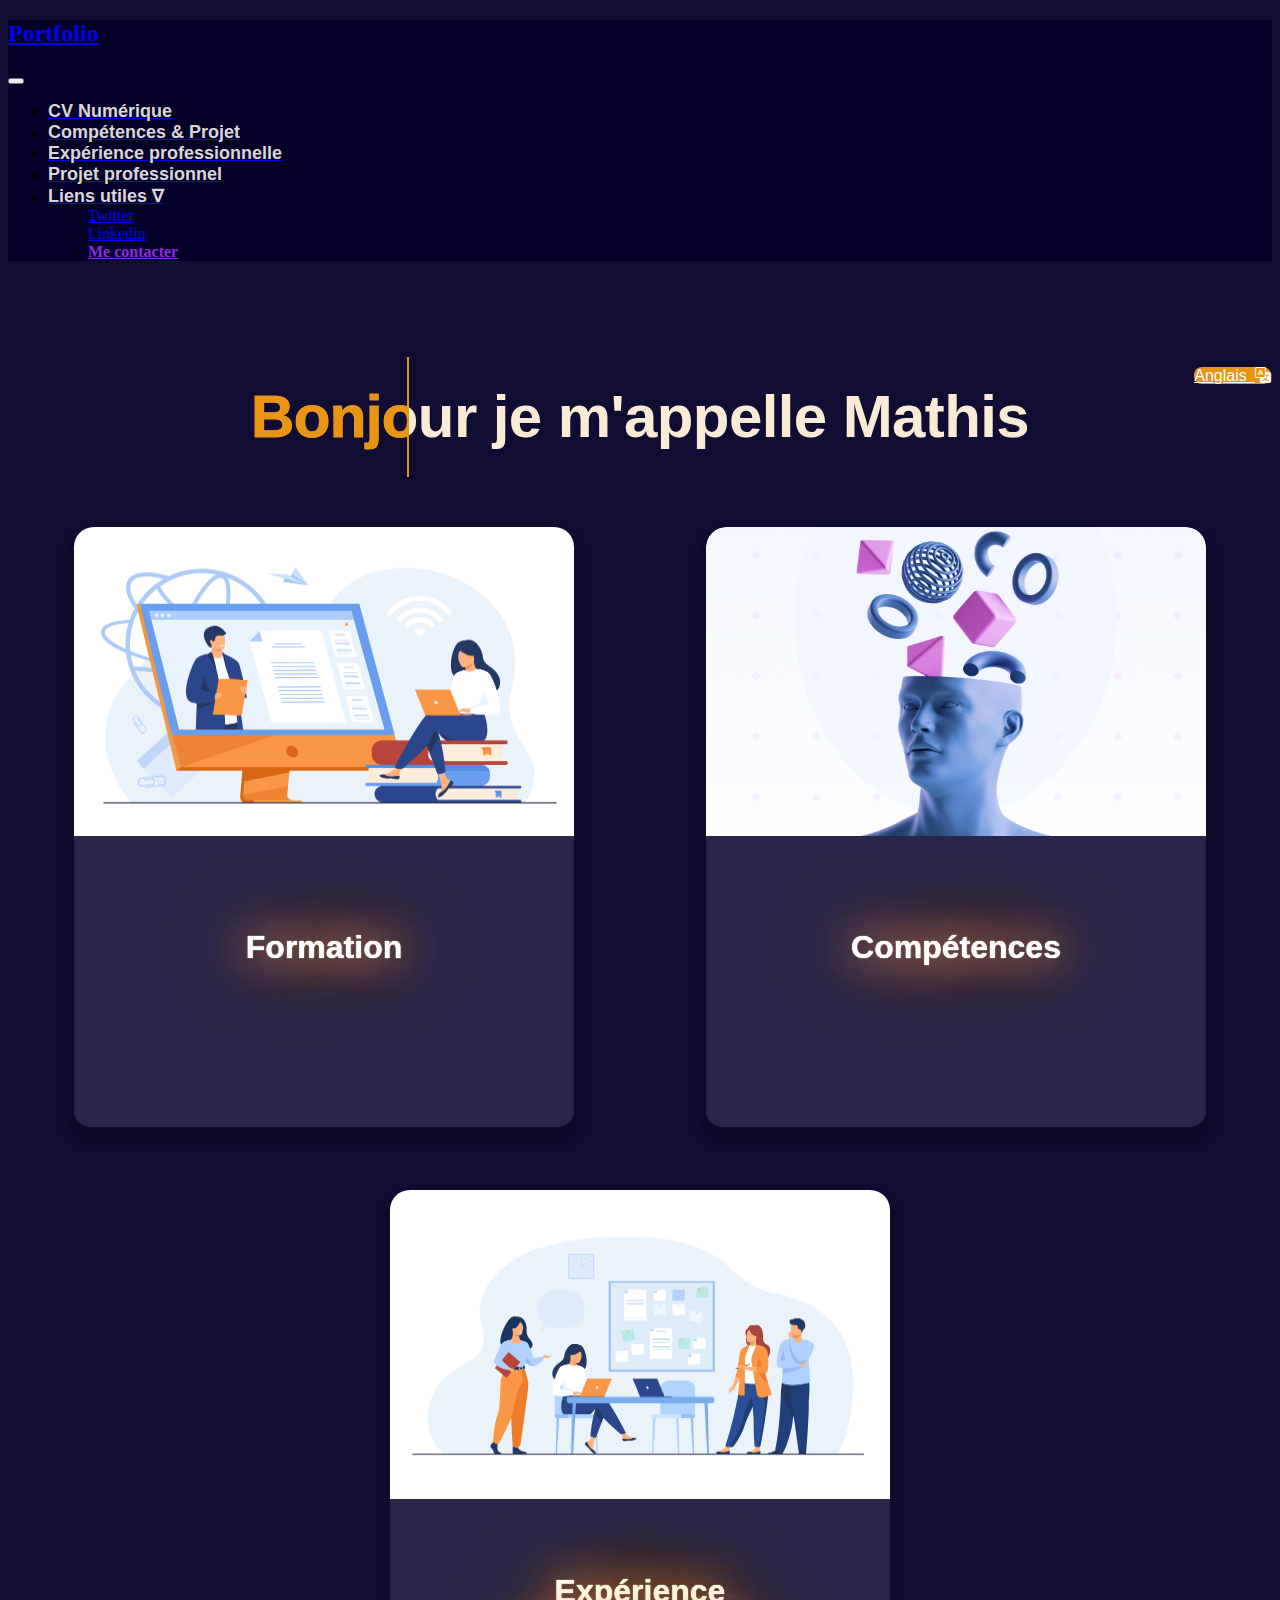
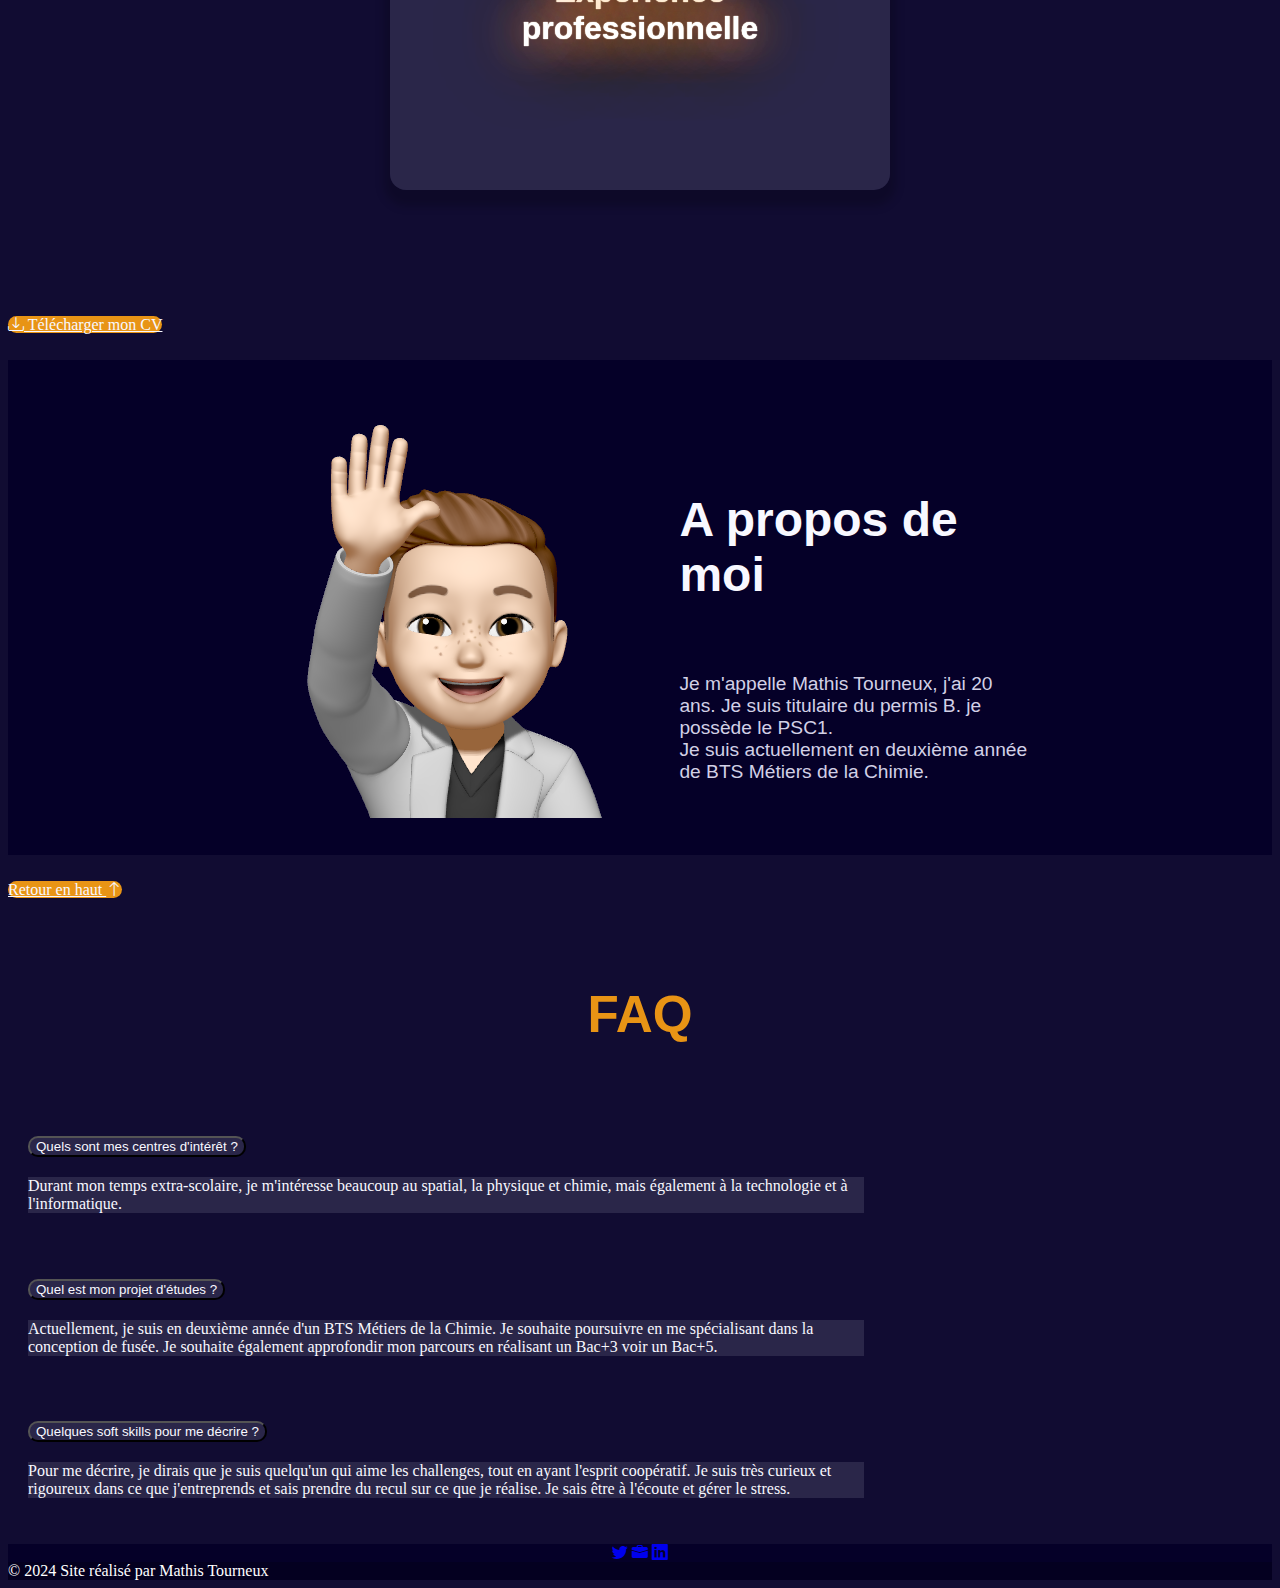
==== commit 87fa78e6: "Add files via upload" ====
--- a/html/fr/index.html
+++ b/html/fr/index.html
@@ -79,7 +79,7 @@
                 </div>
                 <div class="flip-card-back">
                     <h1>Formation</h1><br> <br> <br>
-                    <p><b>● 2022-2023</b> BTS Métiers de la chimie (Angers - 49) 1ère année</p>
+                    <p><b>● 2022-2024</b> BTS Métiers de la chimie (Angers - 49) 2ème année</p>
                     <br> <br>
                     <p><b>● 2021-2022</b> BUT Chimie - IUT Rennes (35) 1ère année</p>
                     <br> <br>
@@ -102,6 +102,7 @@
                         - Dosages en solution aqueuse (colorimétrie, ph-métrie etc…)
                         - Chromatographie (connaissances en HPLC, GC, GC-MS)
                         - Spectro UV ; absorption atomique
+                        - Cristallographie
                         <br>
                         <br><b>● Chimie synthèse</b><br>
                         - Réalisation de synthèse (montage à reflux…)
@@ -117,7 +118,7 @@
                         <br><b>● Langues</b>
                         <br>Anglais : Niveau B2 (diplôme validé par examen spécifique au lycée)<br>
                         <br>Espagnol : Niveau A2 (apprentissage extra-scolaire)<br>
-                        <br><b>● Certifications</b><br> Certification PIX code : P-C3Q9QW2V<br>
+                        <br><b>● Certifications</b><br> Certification PIX code : P-TWCJYFY9<br>
                     </p>
                 </div>
             </div>
@@ -129,19 +130,30 @@
                     <img src="../../img/exp.jpg" alt="image_expérience" style="border-radius: 20px 20px 0px 0px;">
                     <div class="title-front-card">Expérience professionnelle</div>
                 </div>
-                <div class="flip-card-back">
+                <div class="flip-card-back-competence">
                     <h1>Expérience professionnelle</h1>
                     <br> <br>
-                    <p><b>● Juillet-Août 2022 - Préparateur de commandes, Grand-Fougeray (35) : </b>
-                        <br><br>Préparation de commande pour les différents intermarchés de France.</p>
-                    <br> <br>
-                    <p><b>● Février-Juin 2022 - Équipier polyvalent " Domino's Pizza ", Cesson-Sévigné (35) :</b>
-                        <br><br>Accueil de la clientèle, livraison, prise de commande, comptoir, encaissement, plonge</p>
-                    <br> <br>
-                    <p><b>● Mars 2018 - Stage d’observation « Informatique Caisse des dépôts », Paris (75) :</b>
+                    <p><b>● Vacances scolaires hiver et printemps 2024 - Manutentionnaire " Rouxel ", Poligné (35) : </b>
+                        <br><br>Réception, contrôle de leur conformité, acheminement vers les zones d'expédition de marchandises
+                        <br> <br>
+                        <b>● Novembre-Décembre 2023 - Stage 2ème année BTS " ISCR ", Rennes (35) : </b>
+                        <br><br>Stage réalisé à l'ISCR (Institut des Sciences Chimiques de Rennes) dans l'équipe OMC (Organometallics:
+                        Materials & Catalysis OMC).
+                        <br> <br>
+                        <b>● Juillet-Août 2023 - Préparateur de commandes " ITM ", Grand-Fougeray (35) : </b>
+                        <br><br>Préparation de commande pour les différents intermarchés de France.
+                        <br> <br>
+                        <b>● Juillet-Août 2022 - Préparateur de commandes " ITM ", Grand-Fougeray (35) : </b>
+                        <br><br>Préparation de commande pour les différents intermarchés de France.
+                        <br> <br>
+                        <b>● Février-Juin 2022 - Équipier polyvalent " Domino's Pizza ", Cesson-Sévigné (35) :</b>
+                        <br><br>Accueil de la clientèle, livraison, prise de commande, comptoir, encaissement, plonge
+                        <br> <br>
+                        <b>● Mars 2018 - Stage d’observation " Informatique Caisse des dépôts ", Paris (75) :</b>
                         <br><br>Observation de différents métiers, par exemple : les métiers de l’informatique
                         (Cybersécurité, Base de Données, Cloud), de la communication (Intranet entreprise, page web,
                         affiches et actualités sur site), mais aussi de la gestion d’habilitations…
+                        <br><br>
                     </p>
                 </div>
             </div>
@@ -161,9 +173,7 @@
                     <div class="col-md-8 text-center" style="padding-top: 7%;">
                         <h2>A propos de moi</h2>
                         <p>Je m'appelle Mathis Tourneux, j'ai 20 ans. Je suis titulaire du permis B. je possède le
-                            PSC1.<br>Je suis
-                            actuellement à la recherche d'un stage afin de pouvoir réaliser mon stage de deuxième<br>
-                            année de BTS
+                            PSC1.<br>Je suis actuellement en deuxième année de BTS
                             Métiers de la Chimie.</p>
                     </div>
                 </div>
@@ -215,10 +225,9 @@
                         </h2>
                         <div id="flush-collapseTwo" class="accordion-collapse collapse"
                             aria-labelledby="flush-headingTwo" data-bs-parent="#accordionFlushExample">
-                            <div class="accordion-body">Actuellement, je suis en première année d'un BTS Métiers de
+                            <div class="accordion-body">Actuellement, je suis en deuxième année d'un BTS Métiers de
                                 la Chimie. Je souhaite poursuivre en me spécialisant dans la conception de fusée.
-                                Je souhaite également approfondir mon parcours en réalisant un Bac+5,
-                                soit en école d'ingénieur, soit en Master.
+                                Je souhaite également approfondir mon parcours en réalisant un Bac+3 voir un Bac+5.
                             </div>
                         </div>
                     </div>
@@ -255,7 +264,7 @@
             </div>
         </div>
         <div class="text-center  text-dark p-3" style="background-color: rgba(0, 0, 0, 0.2);">
-            <span>© 2023 Site réalisé par Mathis Tourneux</span>
+            <span>© 2024 Site réalisé par Mathis Tourneux</span>
         </div>
     </footer>
     <script src="https://cdn.jsdelivr.net/npm/bootstrap@5.1.3/dist/js/bootstrap.bundle.min.js"
@@ -263,4 +272,4 @@
         crossorigin="anonymous"></script>
 </body>
 
-</html>
+</html>